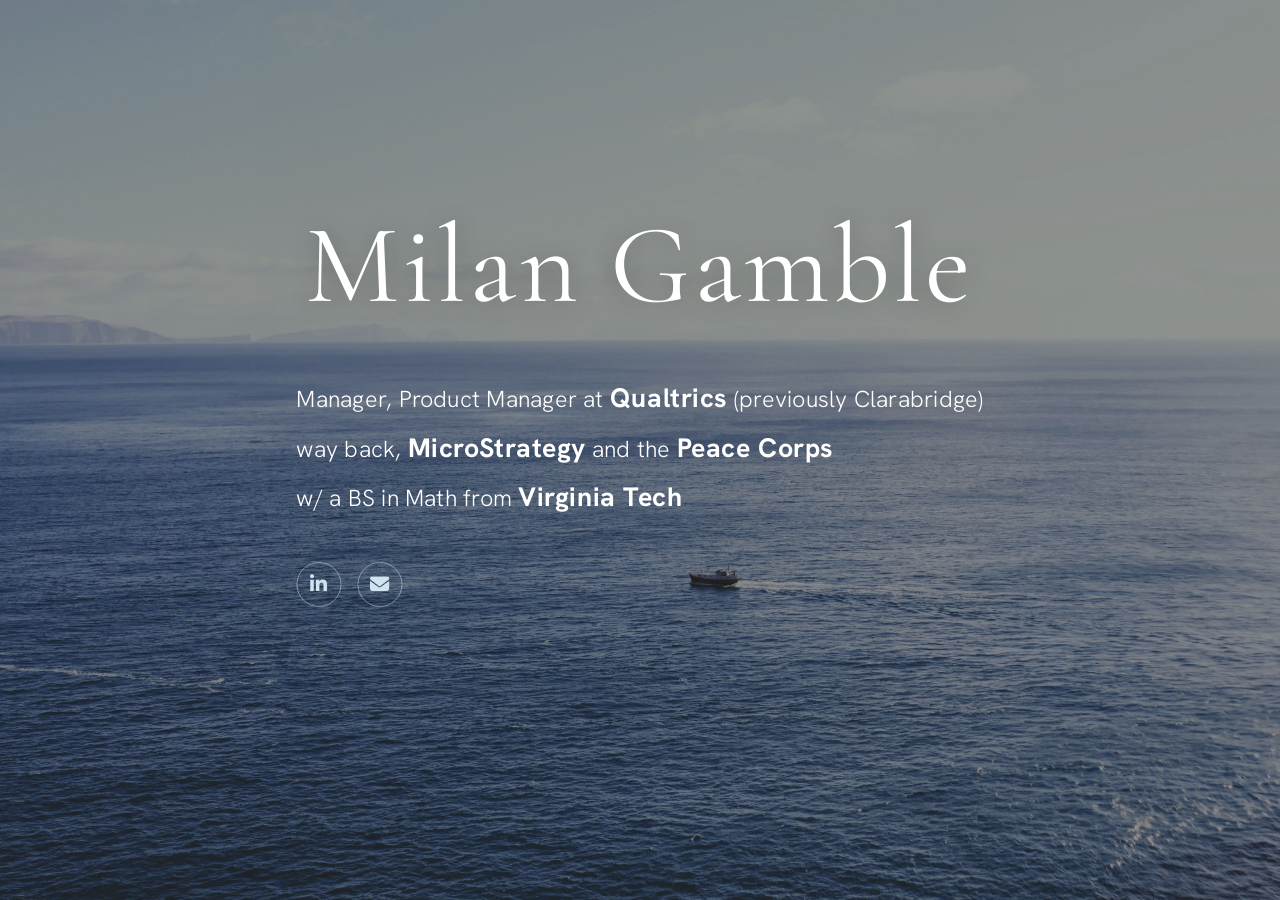
==== index.html @ 7cf49419 "Straighten horizon in background photo" ====
<!DOCTYPE html>
<html lang="en">
<head>
  <meta charset="UTF-8" />
  <meta name="viewport" content="width=device-width, initial-scale=1.0" />
  <title>Milan Gamble</title>
  <meta name="description" content="Milan Gamble — product management leader at Qualtrics, previously MicroStrategy and the Peace Corps." />
  <meta name="theme-color" content="#101b29" />

  <!-- Link previews (Open Graph / Twitter) -->
  <meta property="og:type" content="website" />
  <meta property="og:url" content="https://milangamble.com" />
  <meta property="og:title" content="Milan Gamble" />
  <meta property="og:description" content="Product management leader at Qualtrics, previously MicroStrategy and the Peace Corps." />
  <meta property="og:image" content="https://milangamble.com/P1040274-straight.jpg" />
  <meta name="twitter:card" content="summary_large_image" />
  <link rel="icon" href="data:image/svg+xml,%3Csvg xmlns='http://www.w3.org/2000/svg' viewBox='0 0 100 100'%3E%3Ctext y='.9em' font-size='90'%3E%E2%9B%B5%3C/text%3E%3C/svg%3E" />
  <link href="https://fonts.googleapis.com/css2?family=Cormorant+Garamond:wght@400;500&family=Hanken+Grotesk:wght@300;400;600;700&display=swap" rel="stylesheet">
  <link rel="stylesheet" href="https://cdnjs.cloudflare.com/ajax/libs/font-awesome/6.5.1/css/all.min.css" />
  <link rel="stylesheet" href="style.css?v=3" />
</head>
<body>

  <div class="bg" id="bg"></div>
  <div class="overlay"></div>

  <main>
    <div class="name-block">
      <h1>Milan Gamble</h1>
    </div>

    <div class="detail-block">
      <div class="bio">
        <p>Manager, Product Manager at <strong>Qualtrics</strong> (previously Clarabridge)</p>
        <p>way back, <strong>MicroStrategy</strong> and the <strong>Peace Corps</strong></p>
        <p>w/ a BS in Math from <strong>Virginia Tech</strong></p>
      </div>
      <div class="links">
        <a class="icon-btn" href="https://linkedin.com/in/milangamble" target="_blank" rel="noopener" aria-label="Milan Gamble on LinkedIn (opens in a new tab)">
          <i class="fab fa-linkedin-in" aria-hidden="true"></i>
        </a>
        <a class="icon-btn" href="mailto:hire@milangamble.com" aria-label="Email Milan Gamble">
          <i class="fas fa-envelope" aria-hidden="true"></i>
        </a>
      </div>
    </div>
  </main>

  <script>
    const bg = document.getElementById('bg');
    const reducedMotion = window.matchMedia('(prefers-reduced-motion: reduce)');
    let targetX = 0, targetY = 0;
    let curX = 0, curY = 0;

    document.addEventListener('mousemove', (e) => {
      targetX = (e.clientX / window.innerWidth) - 0.5;
      targetY = (e.clientY / window.innerHeight) - 0.5;
    });

    document.addEventListener('touchmove', (e) => {
      const t = e.touches[0];
      targetX = (t.clientX / window.innerWidth) - 0.5;
      targetY = (t.clientY / window.innerHeight) - 0.5;
    }, { passive: true });

    function animate() {
      curX += (targetX - curX) * 0.06;
      curY += (targetY - curY) * 0.06;
      bg.style.transform = `translate(${-curX * 28}px, ${-curY * 16}px)`;
      requestAnimationFrame(animate);
    }

    if (!reducedMotion.matches) {
      animate();
    }
  </script>

</body>
</html>
---- style.css ----
*, *::before, *::after {
  box-sizing: border-box;
  margin: 0;
  padding: 0;
}

body {
  min-height: 100dvh;
  overflow: hidden;
}

.bg {
  position: fixed;
  inset: -40px;
  background: url('P1040274-straight.jpg') center center / cover no-repeat;
  z-index: 0;
  will-change: transform;
}

.overlay {
  position: fixed;
  inset: 0;
  background: rgba(10, 20, 35, 0.42);
  z-index: 2;
}

/* Name nearly sitting on the horizon */
.name-block {
  position: fixed;
  z-index: 3;
  top: 22vh;
  left: 50%;
  transform: translateX(-50%);
  width: max-content;
  max-width: calc(100vw - 6rem);
  text-align: left;
}

h1 {
  font-family: 'Cormorant Garamond', Georgia, serif;
  font-size: clamp(3.8rem, 10vw, 7rem);
  font-weight: 400;
  letter-spacing: 0.03em;
  color: #ffffff;
  white-space: nowrap;
  text-shadow: 0 2px 24px rgba(0, 0, 0, 0.25);
}

/* Details centered as a block, content left-justified within */
.detail-block {
  position: fixed;
  z-index: 3;
  top: 42vh;
  left: 50%;
  transform: translateX(-50%);
  width: max-content;
  max-width: calc(100vw - 6rem);
}

.bio {
  display: flex;
  flex-direction: column;
  gap: 0.6rem;
  margin-bottom: 2.8rem;
}

.bio p {
  font-family: 'Hanken Grotesk', 'Helvetica Neue', Arial, sans-serif;
  font-size: clamp(1.1rem, 2.2vw, 1.45rem);
  font-weight: 300;
  color: #ffffff;
  letter-spacing: 0.01em;
  line-height: 1.5;
}

.bio strong {
  font-weight: 700;
  font-size: 1.15em;
  color: #ffffff;
  letter-spacing: 0.02em;
}

.links {
  display: flex;
  justify-content: flex-start;
  gap: 1rem;
}

.icon-btn {
  display: inline-flex;
  align-items: center;
  justify-content: center;
  width: 2.8rem;
  height: 2.8rem;
  border: 1px solid rgba(200, 220, 235, 0.5);
  border-radius: 50%;
  color: #d0e4f0;
  text-decoration: none;
  font-size: 1.2rem;
  transition: background 0.25s, border-color 0.25s, color 0.25s;
}

.icon-btn:hover {
  background: rgba(200, 220, 235, 0.15);
  border-color: rgba(200, 220, 235, 0.8);
  color: #ffffff;
}

/* Visible keyboard focus */
.icon-btn:focus-visible {
  outline: 2px solid #ffffff;
  outline-offset: 3px;
  background: rgba(200, 220, 235, 0.15);
}

/* Respect reduced-motion preferences */
@media (prefers-reduced-motion: reduce) {
  .bg {
    transform: none !important;
  }

  .icon-btn {
    transition: none;
  }
}

/* ── Tablet ── */
@media (max-width: 1024px) {
  .name-block {
    top: 20vh;
    max-width: calc(100vw - 4rem);
  }

  h1 {
    font-size: clamp(3rem, 9vw, 5rem);
    white-space: normal;
  }

  .detail-block {
    top: 40vh;
    max-width: calc(100vw - 4rem);
  }

  .bio p {
    font-size: clamp(1rem, 2.4vw, 1.3rem);
  }
}

/* ── Mobile landscape: side-by-side layout ── */
@media (max-width: 900px) and (orientation: landscape) {
  body {
    overflow: hidden;
  }

  .bg {
    background-position: center 25%;
  }

  .name-block {
    position: fixed;
    top: 50%;
    left: 5%;
    transform: translateY(-50%);
    width: 44%;
    max-width: 44%;
    text-align: left;
  }

  h1 {
    font-size: clamp(1.8rem, 6vw, 3rem);
    white-space: normal;
    word-break: break-word;
  }

  .detail-block {
    position: fixed;
    top: 50%;
    left: 52%;
    transform: translateY(-50%);
    width: 43%;
    max-width: 43%;
  }

  .bio p {
    font-size: clamp(0.8rem, 1.8vw, 1rem);
  }
}

/* ── Mobile portrait ── */
@media (max-width: 768px) {
  body {
    overflow: hidden;
  }

  main {
    display: flex;
    flex-direction: column;
    min-height: 100dvh;
    position: relative;
    z-index: 3;
  }

  .bg {
    position: fixed;
    background-position: center 25%;
  }

  .name-block {
    position: relative;
    top: auto;
    left: auto;
    transform: none;
    width: 100%;
    max-width: 100%;
    padding: 18vh 1.5rem 0;
    text-align: center;
    flex-shrink: 0;
  }

  h1 {
    font-size: clamp(2.6rem, 12vw, 3.8rem);
    white-space: normal;
    word-break: break-word;
  }

  .detail-block {
    position: relative;
    top: auto;
    left: auto;
    transform: none;
    width: auto;
    max-width: 100%;
    padding: 0 1.5rem 3rem;
    margin-top: auto;
  }

  .bio p {
    font-size: 1.05rem;
  }

  .bio {
    margin-bottom: 1.5rem;
  }
}
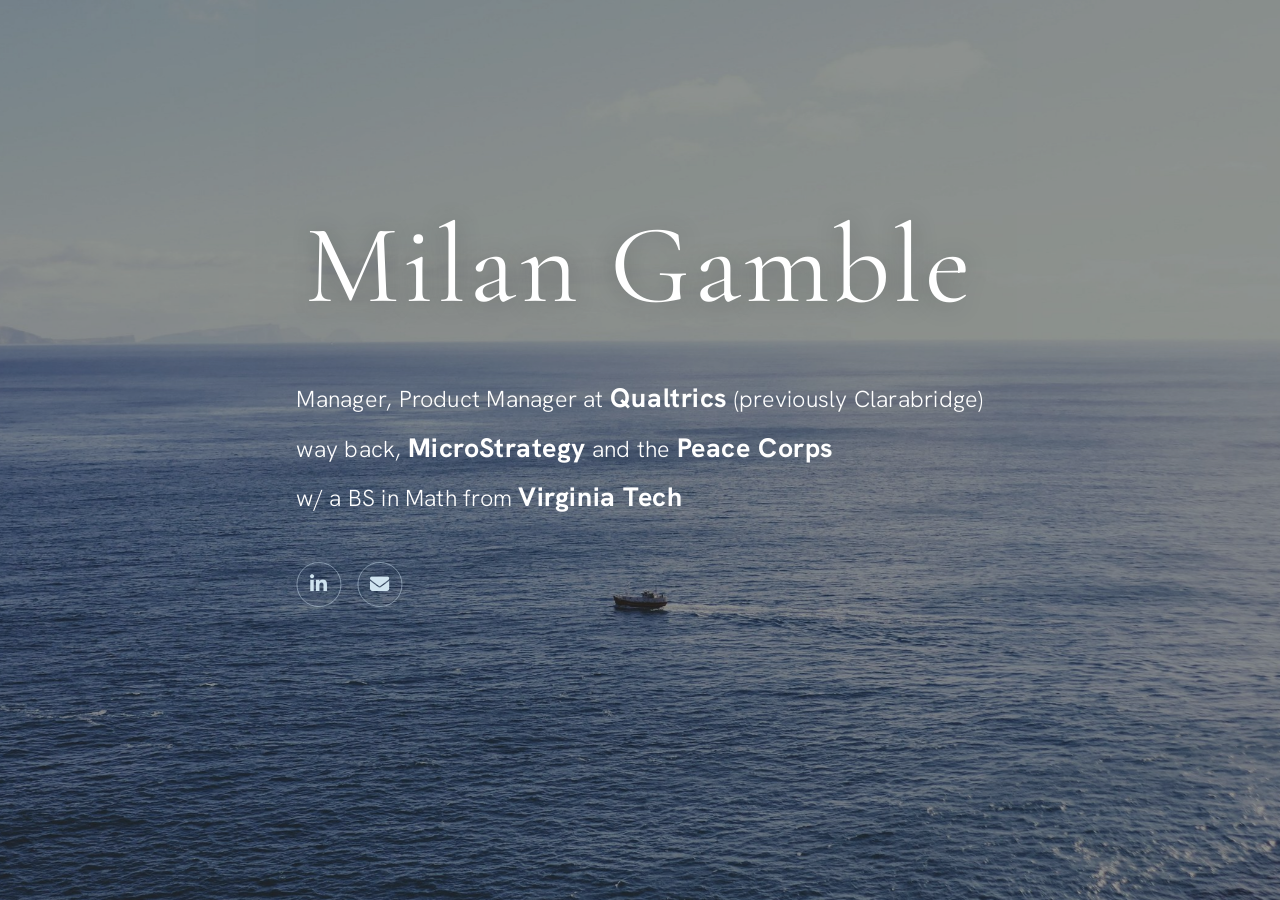
==== commit 0c9dd0c1: "Center boat: zoomed desktop crop, dedicated mobile crop" ====
--- a/index.html
+++ b/index.html
@@ -12,12 +12,12 @@
   <meta property="og:url" content="https://milangamble.com" />
   <meta property="og:title" content="Milan Gamble" />
   <meta property="og:description" content="Product management leader at Qualtrics, previously MicroStrategy and the Peace Corps." />
-  <meta property="og:image" content="https://milangamble.com/P1040274-straight.jpg" />
+  <meta property="og:image" content="https://milangamble.com/bg-wide.jpg" />
   <meta name="twitter:card" content="summary_large_image" />
   <link rel="icon" href="data:image/svg+xml,%3Csvg xmlns='http://www.w3.org/2000/svg' viewBox='0 0 100 100'%3E%3Ctext y='.9em' font-size='90'%3E%E2%9B%B5%3C/text%3E%3C/svg%3E" />
   <link href="https://fonts.googleapis.com/css2?family=Cormorant+Garamond:wght@400;500&family=Hanken+Grotesk:wght@300;400;600;700&display=swap" rel="stylesheet">
   <link rel="stylesheet" href="https://cdnjs.cloudflare.com/ajax/libs/font-awesome/6.5.1/css/all.min.css" />
-  <link rel="stylesheet" href="style.css?v=3" />
+  <link rel="stylesheet" href="style.css?v=4" />
 </head>
 <body>
 
--- a/style.css
+++ b/style.css
@@ -12,7 +12,7 @@
 .bg {
   position: fixed;
   inset: -40px;
-  background: url('P1040274-straight.jpg') center center / cover no-repeat;
+  background: url('bg-wide.jpg') center center / cover no-repeat;
   z-index: 0;
   will-change: transform;
 }
@@ -153,7 +153,7 @@
   }
 
   .bg {
-    background-position: center 25%;
+    background-image: url('bg-mobile.jpg');
   }
 
   .name-block {
@@ -202,7 +202,7 @@
 
   .bg {
     position: fixed;
-    background-position: center 25%;
+    background-image: url('bg-mobile.jpg');
   }
 
   .name-block {
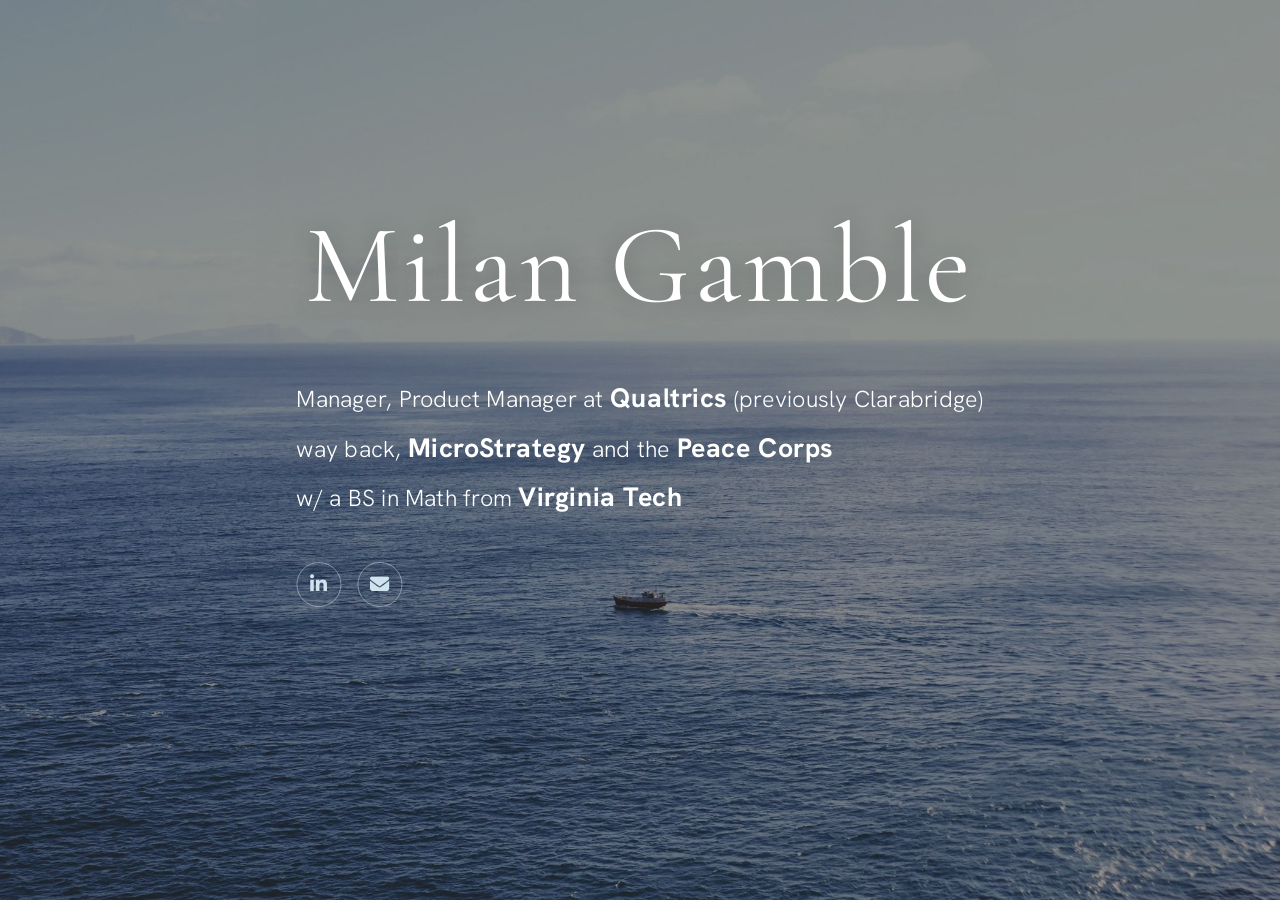
==== commit c60bdf3c: "Custom fishing-boat favicon drawn from the photo" ====
--- a/index.html
+++ b/index.html
@@ -14,7 +14,7 @@
   <meta property="og:description" content="Product management leader at Qualtrics, previously MicroStrategy and the Peace Corps." />
   <meta property="og:image" content="https://milangamble.com/bg-wide.jpg" />
   <meta name="twitter:card" content="summary_large_image" />
-  <link rel="icon" href="data:image/svg+xml,%3Csvg xmlns='http://www.w3.org/2000/svg' viewBox='0 0 100 100'%3E%3Ctext y='.9em' font-size='90'%3E%E2%9B%B5%3C/text%3E%3C/svg%3E" />
+  <link rel="icon" href="data:image/svg+xml,%3Csvg xmlns='http://www.w3.org/2000/svg' viewBox='0 0 64 64'%3E%3Crect width='64' height='64' rx='12' fill='%23415f8c'/%3E%3Cpath d='M35 37 Q47 34 60 38 Q47 43 35 41 Z' fill='%23ffffff' opacity='0.7'/%3E%3Cpath d='M9 35 L38 35 Q36 45 27 45 L16 45 Q10 41 9 35 Z' fill='%23241c18'/%3E%3Crect x='15' y='26' width='13' height='9' rx='1.5' fill='%23f4f1ea'/%3E%3Crect x='17' y='28' width='4' height='4' rx='0.8' fill='%23415f8c'/%3E%3C/svg%3E" />
   <link href="https://fonts.googleapis.com/css2?family=Cormorant+Garamond:wght@400;500&family=Hanken+Grotesk:wght@300;400;600;700&display=swap" rel="stylesheet">
   <link rel="stylesheet" href="https://cdnjs.cloudflare.com/ajax/libs/font-awesome/6.5.1/css/all.min.css" />
   <link rel="stylesheet" href="style.css?v=4" />
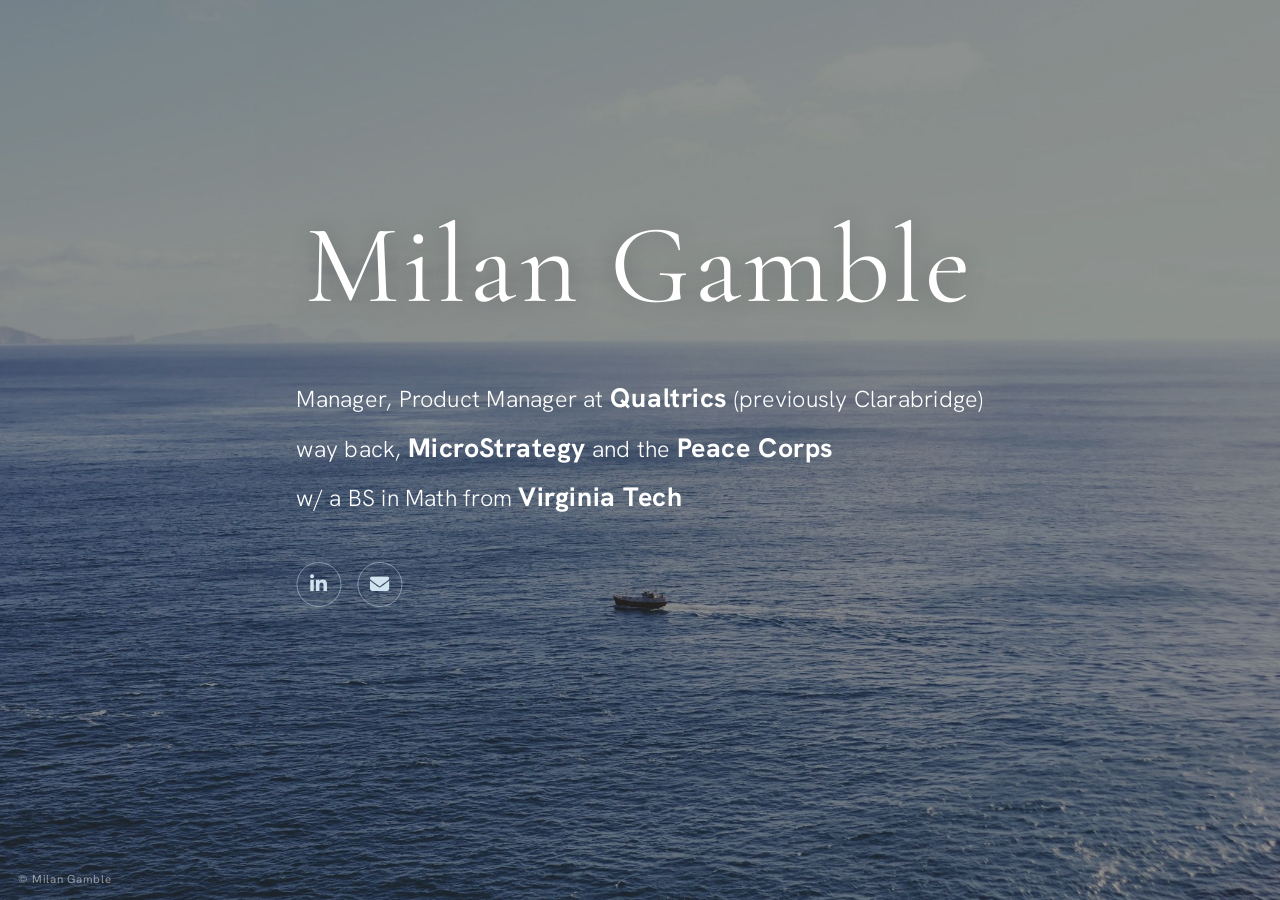
==== commit 1f9980a1: "Add visible photo credit and EXIF copyright metadata" ====
--- a/index.html
+++ b/index.html
@@ -14,10 +14,10 @@
   <meta property="og:description" content="Product management leader at Qualtrics, previously MicroStrategy and the Peace Corps." />
   <meta property="og:image" content="https://milangamble.com/bg-wide.jpg" />
   <meta name="twitter:card" content="summary_large_image" />
-  <link rel="icon" href="data:image/svg+xml,%3Csvg xmlns='http://www.w3.org/2000/svg' viewBox='0 0 64 64'%3E%3Crect width='64' height='64' rx='12' fill='%23415f8c'/%3E%3Cpath d='M35 37 Q47 34 60 38 Q47 43 35 41 Z' fill='%23ffffff' opacity='0.7'/%3E%3Cpath d='M9 35 L38 35 Q36 45 27 45 L16 45 Q10 41 9 35 Z' fill='%23241c18'/%3E%3Crect x='15' y='26' width='13' height='9' rx='1.5' fill='%23f4f1ea'/%3E%3Crect x='17' y='28' width='4' height='4' rx='0.8' fill='%23415f8c'/%3E%3C/svg%3E" />
+  <link rel="icon" href="data:image/svg+xml,%3Csvg xmlns='http://www.w3.org/2000/svg' viewBox='0 0 64 64'%3E%3Crect width='64' height='64' rx='12' fill='%23415f8c'/%3E%3Cpath d='M35 37 Q47 34 60 38 Q47 43 35 41 Z' fill='%23ffffff' opacity='0.7'/%3E%3Cpath d='M9 35 L38 35 Q36 45 27 45 L16 45 Q10 41 9 35 Z' fill='%23241c18'/%3E%3Crect x='24' y='26' width='13' height='9' rx='1.5' fill='%23f4f1ea'/%3E%3Crect x='26' y='28' width='4' height='4' rx='0.8' fill='%23415f8c'/%3E%3C/svg%3E" />
   <link href="https://fonts.googleapis.com/css2?family=Cormorant+Garamond:wght@400;500&family=Hanken+Grotesk:wght@300;400;600;700&display=swap" rel="stylesheet">
   <link rel="stylesheet" href="https://cdnjs.cloudflare.com/ajax/libs/font-awesome/6.5.1/css/all.min.css" />
-  <link rel="stylesheet" href="style.css?v=4" />
+  <link rel="stylesheet" href="style.css?v=5" />
 </head>
 <body>
 
@@ -45,6 +45,8 @@
       </div>
     </div>
   </main>
+
+  <footer class="credit">&copy; Milan Gamble</footer>
 
   <script>
     const bg = document.getElementById('bg');
--- a/style.css
+++ b/style.css
@@ -106,6 +106,19 @@
   color: #ffffff;
 }
 
+/* Photo copyright credit */
+.credit {
+  position: fixed;
+  z-index: 3;
+  bottom: 0.9rem;
+  left: 1.1rem;
+  font-family: 'Hanken Grotesk', 'Helvetica Neue', Arial, sans-serif;
+  font-size: 0.72rem;
+  font-weight: 400;
+  letter-spacing: 0.06em;
+  color: rgba(235, 244, 250, 0.55);
+}
+
 /* Visible keyboard focus */
 .icon-btn:focus-visible {
   outline: 2px solid #ffffff;
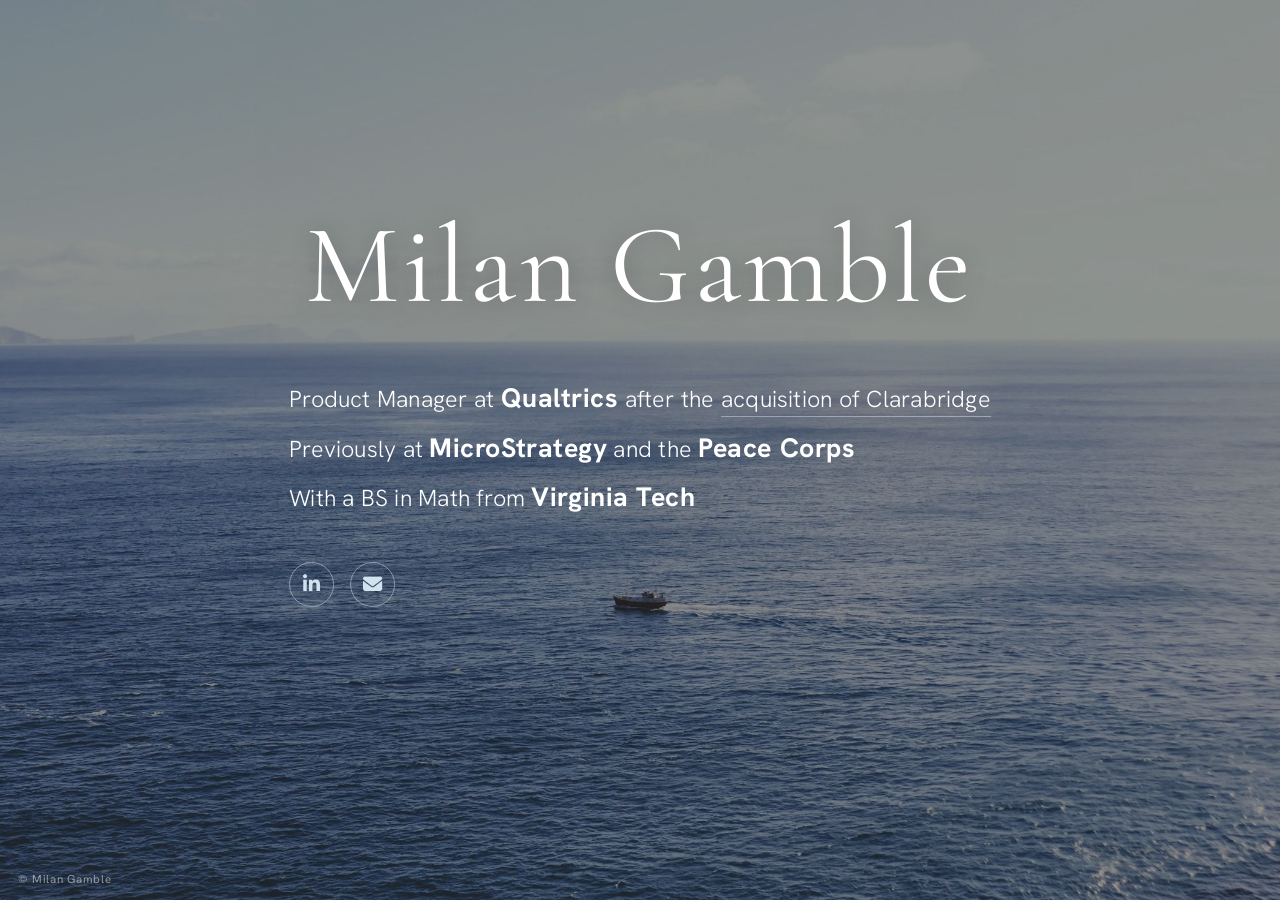
==== commit dcb245f9: "Reword bio; link Clarabridge acquisition to Reuters Co-Authored-By: Claude Opus 5 <noreply@anthropic" ====
--- a/index.html
+++ b/index.html
@@ -17,7 +17,7 @@
   <link rel="icon" href="data:image/svg+xml,%3Csvg xmlns='http://www.w3.org/2000/svg' viewBox='0 0 64 64'%3E%3Crect width='64' height='64' rx='12' fill='%23415f8c'/%3E%3Cpath d='M35 37 Q47 34 60 38 Q47 43 35 41 Z' fill='%23ffffff' opacity='0.7'/%3E%3Cpath d='M9 35 L38 35 Q36 45 27 45 L16 45 Q10 41 9 35 Z' fill='%23241c18'/%3E%3Crect x='24' y='26' width='13' height='9' rx='1.5' fill='%23f4f1ea'/%3E%3Crect x='26' y='28' width='4' height='4' rx='0.8' fill='%23415f8c'/%3E%3C/svg%3E" />
   <link href="https://fonts.googleapis.com/css2?family=Cormorant+Garamond:wght@400;500&family=Hanken+Grotesk:wght@300;400;600;700&display=swap" rel="stylesheet">
   <link rel="stylesheet" href="https://cdnjs.cloudflare.com/ajax/libs/font-awesome/6.5.1/css/all.min.css" />
-  <link rel="stylesheet" href="style.css?v=5" />
+  <link rel="stylesheet" href="style.css?v=6" />
 </head>
 <body>
 
@@ -31,9 +31,9 @@
 
     <div class="detail-block">
       <div class="bio">
-        <p>Manager, Product Manager at <strong>Qualtrics</strong> (previously Clarabridge)</p>
-        <p>way back, <strong>MicroStrategy</strong> and the <strong>Peace Corps</strong></p>
-        <p>w/ a BS in Math from <strong>Virginia Tech</strong></p>
+        <p>Product Manager at <strong>Qualtrics</strong> after the <a href="https://www.reuters.com/article/business/media-telecom/qualtrics-to-acquire-clarabridge-for-11-bln-in-stock-idUSL1N2P52RS/" target="_blank" rel="noopener" aria-label="acquisition of Clarabridge — Reuters (opens in a new tab)">acquisition of Clarabridge</a></p>
+        <p>Previously at <strong>MicroStrategy</strong> and the <strong>Peace Corps</strong></p>
+        <p>With a BS in Math from <strong>Virginia Tech</strong></p>
       </div>
       <div class="links">
         <a class="icon-btn" href="https://linkedin.com/in/milangamble" target="_blank" rel="noopener" aria-label="Milan Gamble on LinkedIn (opens in a new tab)">
--- a/style.css
+++ b/style.css
@@ -78,6 +78,26 @@
   font-size: 1.15em;
   color: #ffffff;
   letter-spacing: 0.02em;
+}
+
+/* Inline source link */
+.bio a {
+  color: inherit;
+  text-decoration: none;
+  border-bottom: 1px solid rgba(220, 235, 245, 0.45);
+  padding-bottom: 0.08em;
+  transition: border-color 0.25s, color 0.25s;
+}
+
+.bio a:hover {
+  color: #ffffff;
+  border-bottom-color: #ffffff;
+}
+
+.bio a:focus-visible {
+  outline: 2px solid #ffffff;
+  outline-offset: 3px;
+  border-bottom-color: transparent;
 }
 
 .links {
@@ -132,7 +152,8 @@
     transform: none !important;
   }
 
-  .icon-btn {
+  .icon-btn,
+  .bio a {
     transition: none;
   }
 }
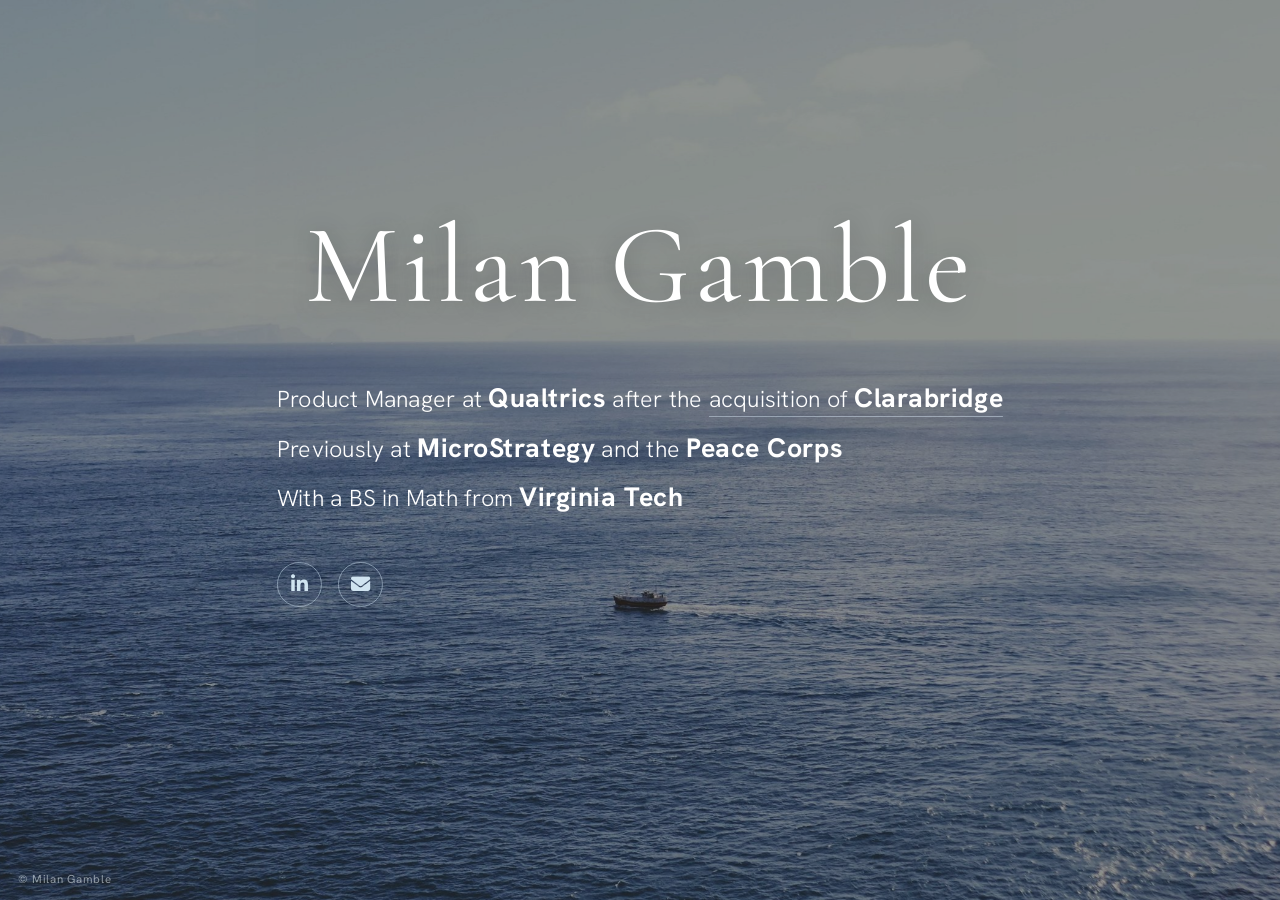
==== commit 62378e69: "Bold Clarabridge to match other org names Co-Authored-By: Claude Opus 5 <noreply@anthropic.com>" ====
--- a/index.html
+++ b/index.html
@@ -31,7 +31,7 @@
 
     <div class="detail-block">
       <div class="bio">
-        <p>Product Manager at <strong>Qualtrics</strong> after the <a href="https://www.reuters.com/article/business/media-telecom/qualtrics-to-acquire-clarabridge-for-11-bln-in-stock-idUSL1N2P52RS/" target="_blank" rel="noopener" aria-label="acquisition of Clarabridge — Reuters (opens in a new tab)">acquisition of Clarabridge</a></p>
+        <p>Product Manager at <strong>Qualtrics</strong> after the <a href="https://www.reuters.com/article/business/media-telecom/qualtrics-to-acquire-clarabridge-for-11-bln-in-stock-idUSL1N2P52RS/" target="_blank" rel="noopener" aria-label="acquisition of Clarabridge — Reuters (opens in a new tab)">acquisition of <strong>Clarabridge</strong></a></p>
         <p>Previously at <strong>MicroStrategy</strong> and the <strong>Peace Corps</strong></p>
         <p>With a BS in Math from <strong>Virginia Tech</strong></p>
       </div>
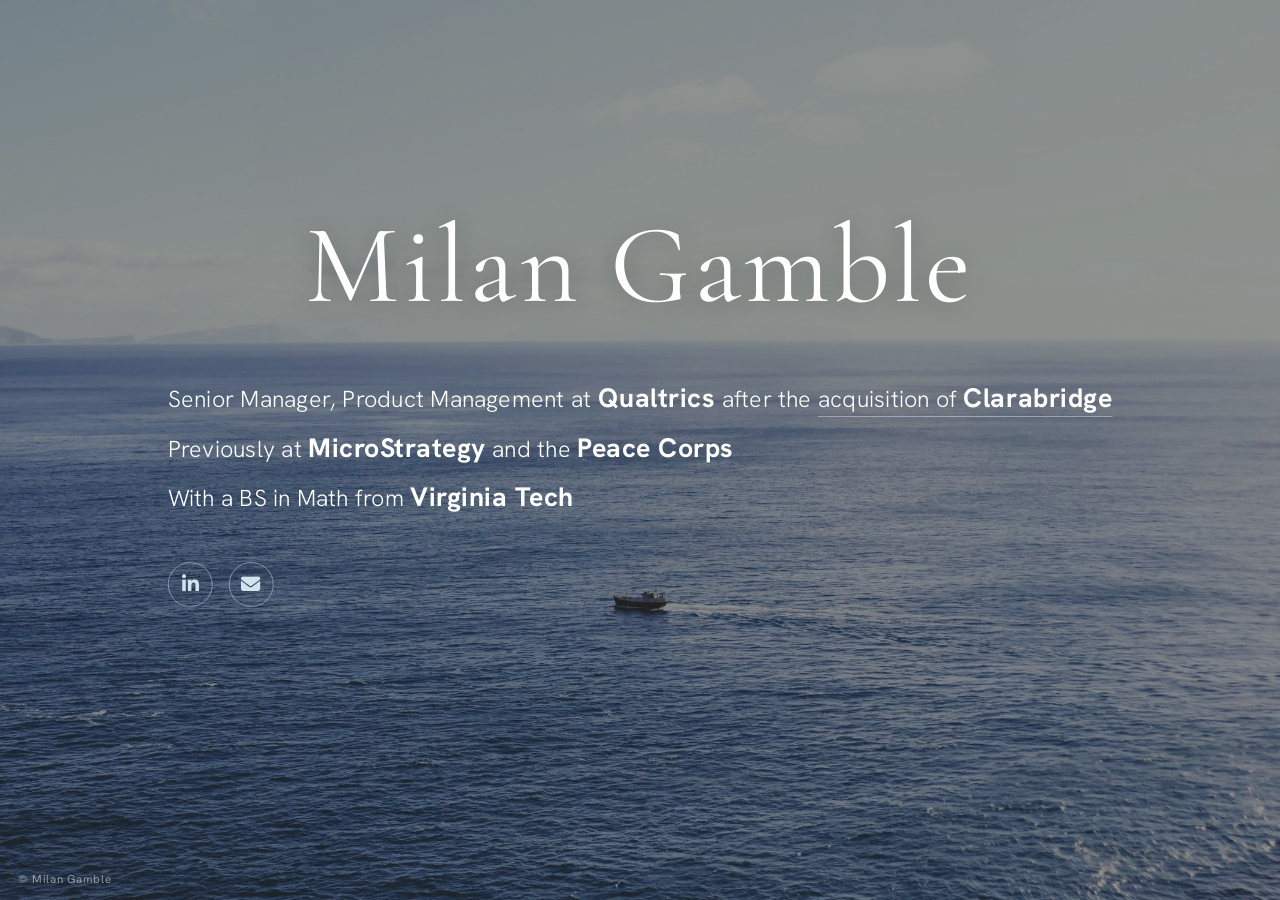
==== commit f86a67e0: "Update title to Senior Manager, Product Management Co-Authored-By: Claude Opus 5 <noreply@anthropic." ====
--- a/index.html
+++ b/index.html
@@ -31,7 +31,7 @@
 
     <div class="detail-block">
       <div class="bio">
-        <p>Product Manager at <strong>Qualtrics</strong> after the <a href="https://www.reuters.com/article/business/media-telecom/qualtrics-to-acquire-clarabridge-for-11-bln-in-stock-idUSL1N2P52RS/" target="_blank" rel="noopener" aria-label="acquisition of Clarabridge — Reuters (opens in a new tab)">acquisition of <strong>Clarabridge</strong></a></p>
+        <p>Senior Manager, Product Management at <strong>Qualtrics</strong> after the <a href="https://www.reuters.com/article/business/media-telecom/qualtrics-to-acquire-clarabridge-for-11-bln-in-stock-idUSL1N2P52RS/" target="_blank" rel="noopener" aria-label="acquisition of Clarabridge — Reuters (opens in a new tab)">acquisition of <strong>Clarabridge</strong></a></p>
         <p>Previously at <strong>MicroStrategy</strong> and the <strong>Peace Corps</strong></p>
         <p>With a BS in Math from <strong>Virginia Tech</strong></p>
       </div>
